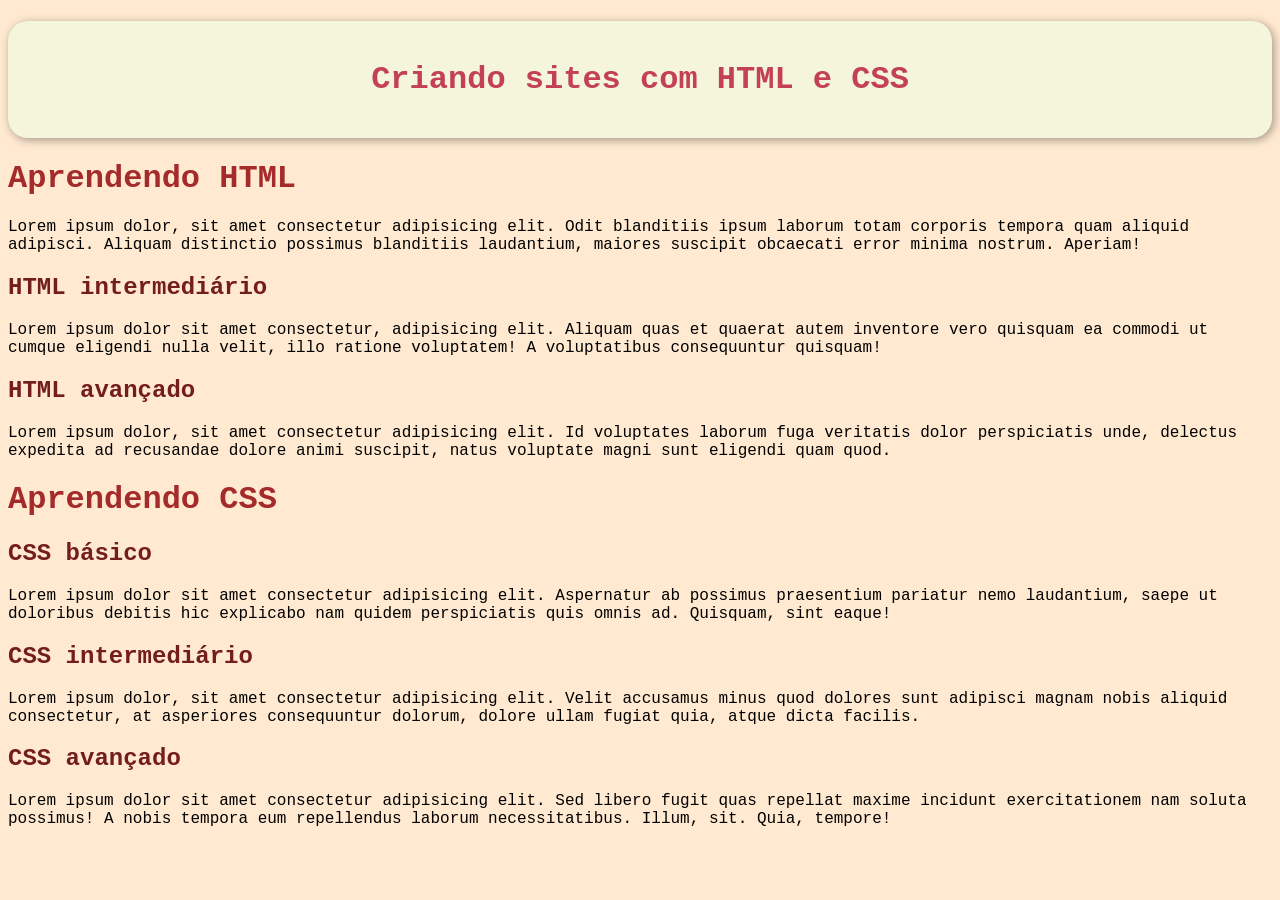
==== ex09/index.html @ ebd6324e "Seletores personalizados" ====
<!DOCTYPE html>
<html lang="pt-br">
<head>
    <meta charset="UTF-8">
    <meta name="viewport" content="width=device-width, initial-scale=1.0">
    <title>Seletores personalizados</title>
    <link rel="stylesheet" href="style.css">
</head>
<body>
    <h1 id="principal">Criando sites com HTML e CSS</h1>
    <h1>Aprendendo HTML</h1>
    <p>Lorem ipsum dolor, sit amet consectetur adipisicing elit. Odit blanditiis ipsum laborum totam corporis tempora quam aliquid adipisci. Aliquam distinctio possimus blanditiis laudantium, maiores suscipit obcaecati error minima nostrum. Aperiam!</p>
    <h2>HTML intermediário</h2>
    <p>Lorem ipsum dolor sit amet consectetur, adipisicing elit. Aliquam quas et quaerat autem inventore vero quisquam ea commodi ut cumque eligendi nulla velit, illo ratione voluptatem! A voluptatibus consequuntur quisquam!</p>
    <h2>HTML avançado</h2>
    <p>Lorem ipsum dolor, sit amet consectetur adipisicing elit. Id voluptates laborum fuga veritatis dolor perspiciatis unde, delectus expedita ad recusandae dolore animi suscipit, natus voluptate magni sunt eligendi quam quod.</p>
    <h1>Aprendendo CSS</h1>
    <h2>CSS básico</h2>
    <p>Lorem ipsum dolor sit amet consectetur adipisicing elit. Aspernatur ab possimus praesentium pariatur nemo laudantium, saepe ut doloribus debitis hic explicabo nam quidem perspiciatis quis omnis ad. Quisquam, sint eaque!</p>
    <h2>CSS intermediário</h2>
    <p>Lorem ipsum dolor, sit amet consectetur adipisicing elit. Velit accusamus minus quod dolores sunt adipisci magnam nobis aliquid consectetur, at asperiores consequuntur dolorum, dolore ullam fugiat quia, atque dicta facilis.</p>
    <h2>CSS avançado</h2>
    <p>Lorem ipsum dolor sit amet consectetur adipisicing elit. Sed libero fugit quas repellat maxime incidunt exercitationem nam soluta possimus! A nobis tempora eum repellendus laborum necessitatibus. Illum, sit. Quia, tempore!</p>
    
</body>
</html>
---- ex09/style.css ----
@charset "UTF-8";
body{
    background-color: rgba(255, 228, 196, 0.767);
    font-family: 'Courier New', Courier, monospace;
}
h1{
color: brown;
}
h1#principal{

color: rgba(189, 42, 71, 0.89);
text-align: center;
background-color: beige;
padding-top: 40px;
padding-bottom: 40px;
border-radius: 20px;
box-shadow: 2px 2px 10px rgba(0, 0, 0, 0.363);

}

h2{
color:rgb(116, 29, 29);

}
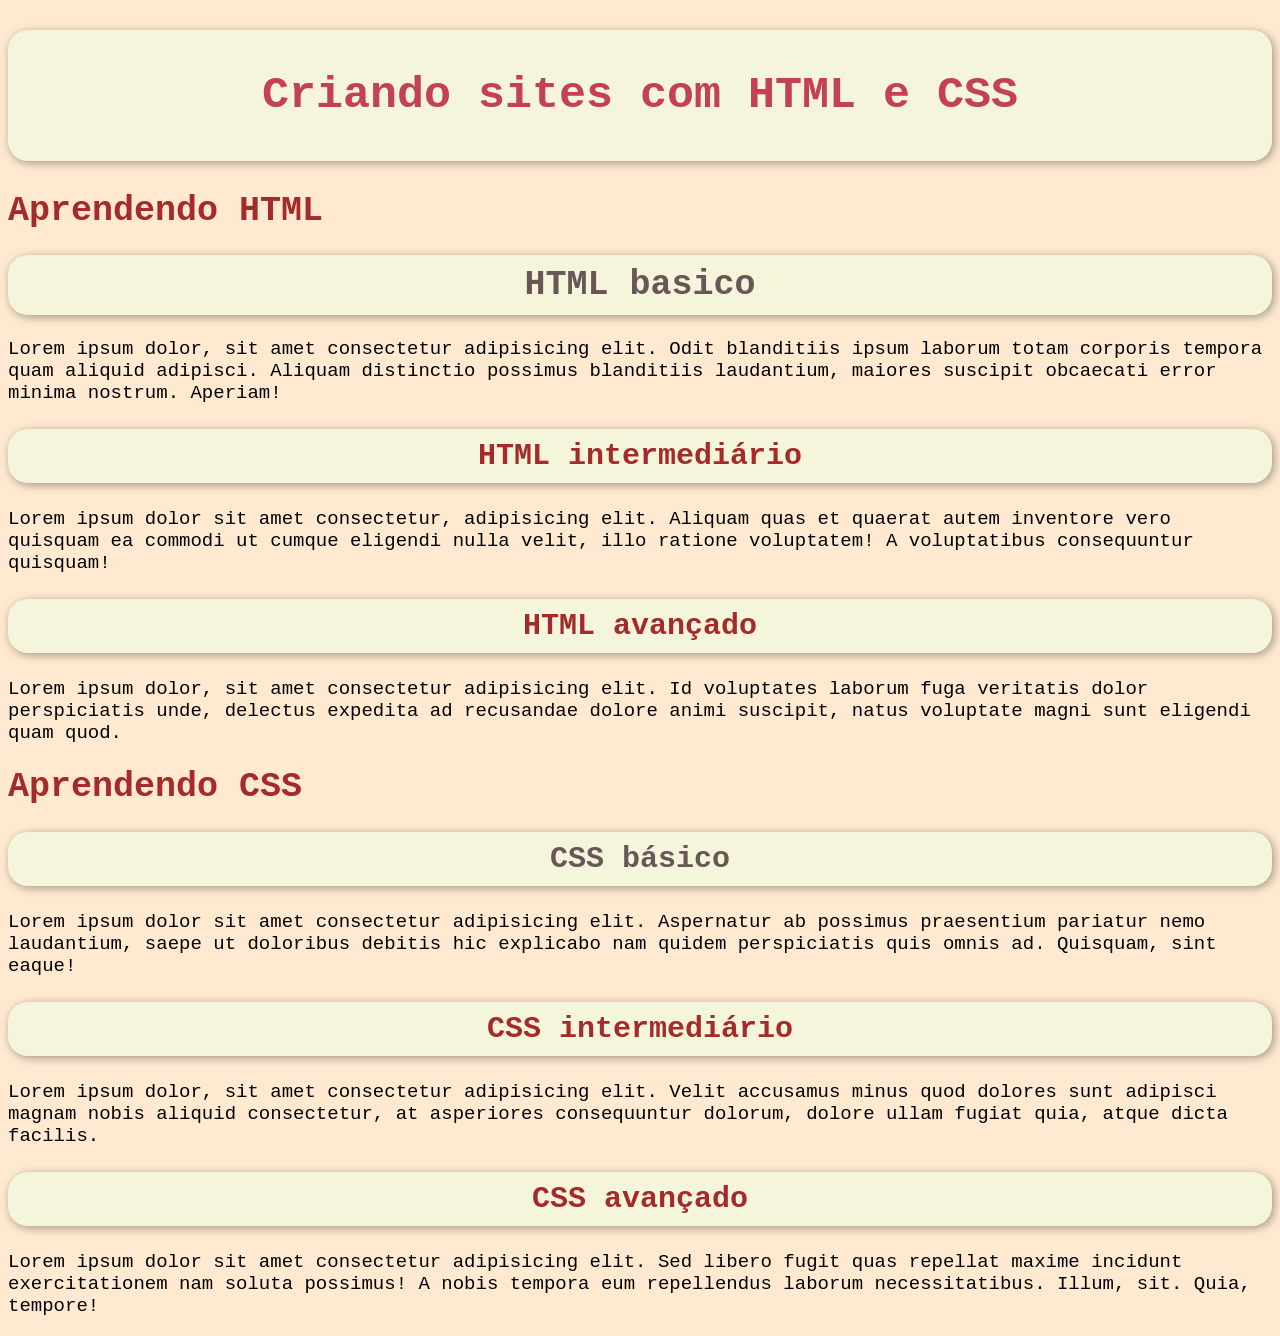
==== commit 4783eca4: "Id e Class diferenças entre eles" ====
--- a/ex09/index.html
+++ b/ex09/index.html
@@ -8,18 +8,30 @@
 </head>
 <body>
     <h1 id="principal">Criando sites com HTML e CSS</h1>
-    <h1>Aprendendo HTML</h1>
+    <h1>Aprendendo HTML </h1>
+
+   <h1 class="basico destaque">HTML basico</h1>
+
     <p>Lorem ipsum dolor, sit amet consectetur adipisicing elit. Odit blanditiis ipsum laborum totam corporis tempora quam aliquid adipisci. Aliquam distinctio possimus blanditiis laudantium, maiores suscipit obcaecati error minima nostrum. Aperiam!</p>
-    <h2>HTML intermediário</h2>
+
+    <h2 class="intermediario destaque">HTML intermediário</h2>
+
     <p>Lorem ipsum dolor sit amet consectetur, adipisicing elit. Aliquam quas et quaerat autem inventore vero quisquam ea commodi ut cumque eligendi nulla velit, illo ratione voluptatem! A voluptatibus consequuntur quisquam!</p>
-    <h2>HTML avançado</h2>
+
+    <h2 class="avancado destaque">HTML avançado</h2>
     <p>Lorem ipsum dolor, sit amet consectetur adipisicing elit. Id voluptates laborum fuga veritatis dolor perspiciatis unde, delectus expedita ad recusandae dolore animi suscipit, natus voluptate magni sunt eligendi quam quod.</p>
     <h1>Aprendendo CSS</h1>
-    <h2>CSS básico</h2>
+
+    <h2 class="basico destaque">CSS básico</h2>
+
     <p>Lorem ipsum dolor sit amet consectetur adipisicing elit. Aspernatur ab possimus praesentium pariatur nemo laudantium, saepe ut doloribus debitis hic explicabo nam quidem perspiciatis quis omnis ad. Quisquam, sint eaque!</p>
-    <h2>CSS intermediário</h2>
+
+    <h2 class="intermediario destaque">CSS intermediário</h2>
+
     <p>Lorem ipsum dolor, sit amet consectetur adipisicing elit. Velit accusamus minus quod dolores sunt adipisci magnam nobis aliquid consectetur, at asperiores consequuntur dolorum, dolore ullam fugiat quia, atque dicta facilis.</p>
-    <h2>CSS avançado</h2>
+
+    <h2 class="avancado destaque">CSS avançado</h2>
+
     <p>Lorem ipsum dolor sit amet consectetur adipisicing elit. Sed libero fugit quas repellat maxime incidunt exercitationem nam soluta possimus! A nobis tempora eum repellendus laborum necessitatibus. Illum, sit. Quia, tempore!</p>
     
 </body>
--- a/ex09/style.css
+++ b/ex09/style.css
@@ -5,6 +5,7 @@
 }
 h1{
 color: brown;
+font-size:35px ;
 }
 h1#principal{
 
@@ -15,10 +16,31 @@
 padding-bottom: 40px;
 border-radius: 20px;
 box-shadow: 2px 2px 10px rgba(0, 0, 0, 0.363);
+font-size: 45px;
 
 }
-
+p{
+    font-size: 19px;
+}
 h2{
 color:rgb(116, 29, 29);
-
+font-size: 30px;
 }
+.basico{
+   color: rgb(105, 86, 86); 
+}
+.intermediario{
+color: brown;
+}
+.avancado{
+color: brown;
+}
+.destaque{
+    background-color: beige;
+    padding-top: 10px;
+    padding-bottom: 10px;
+    border-radius: 20px;
+    box-shadow: 2px 2px 10px rgba(0, 0, 0, 0.363);
+    text-align: center;
+    
+}
